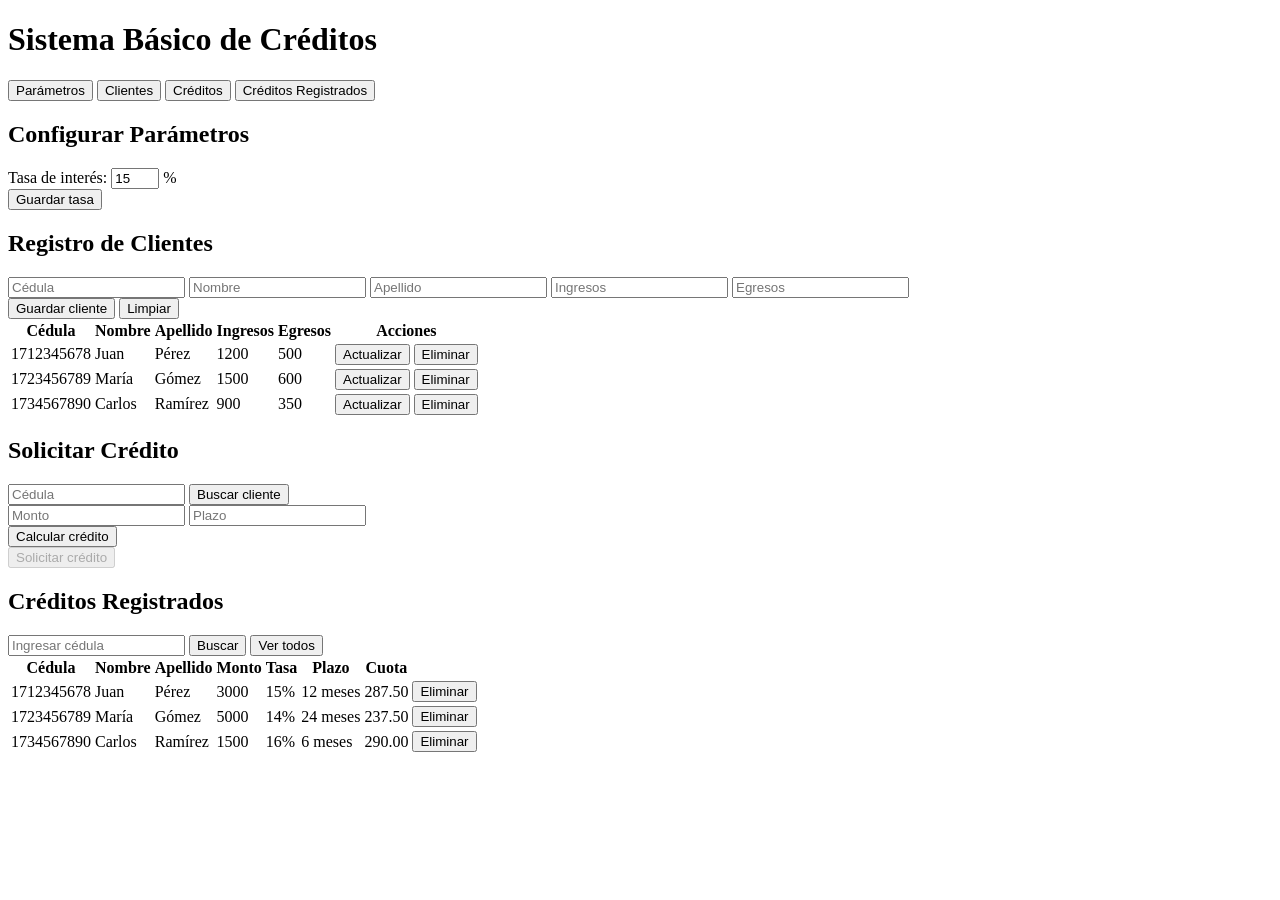
==== index.html @ 365aad0f "parte 1 parte2 parte3" ====
<!DOCTYPE html>
<html lang="es">
<head>
  <meta charset="UTF-8">
  <title>Sistema de Créditos</title>
</head>
<body>
 
<header>
  <h1>Sistema Básico de Créditos</h1>
   <link rel="stylesheet" href="simulador_completo.css">
</header>
 
<nav>
  <button onclick="mostrarSeccion(`parametros`);">Parámetros</button>
  <button onclick="mostrarSeccion(`clientes`);">Clientes</button>
  <button onclick="mostrarSeccion(`credito`)">Créditos</button>
  <button onclick="mostrarSeccion(`listaCreditos`)">Créditos Registrados</button>
</nav>
<section id="parametros">
  <h2>Configurar Parámetros</h2>
 
  <label>Tasa de interés:</label>
  <input type="number" id="tasaInteres" min="10" max="20" value="15">
  <span>%</span>
 
  <br>
  <button onclick="guardarTasa();">Guardar tasa</button>
 
  <p id="mensajeTasa"></p>
</section>
 
<section id="clientes">
  <h2>Registro de Clientes</h2>
 
  <input type="text" id="cedula" placeholder="Cédula">
  <input type="text" id="nombre" placeholder="Nombre">
  <input type="text" id="apellido" placeholder="Apellido">
  <input type="number" id="ingresos" placeholder="Ingresos">
  <input type="number" id="egresos" placeholder="Egresos">
 
  <br>
 
  <button  onclick="guardarCliente();">Guardar cliente</button>
  <button onclick="limpiar();">Limpiar</button>
 
  <table>
    <thead>
      <tr>
        <th>Cédula</th>
        <th>Nombre</th>
        <th>Apellido</th>
        <th>Ingresos</th>
        <th>Egresos</th>
        <th>Acciones</th>
      </tr>
    </thead>
    <tbody id="tablaClientes">
       <tr>
          <td>1712345678</td>
          <td>Juan</td>
          <td>Pérez</td>
          <td>1200</td>
          <td>500</td>
          <td>
            <button onclick="pintarClientes();">Actualizar</button>
            <button>Eliminar</button>
          </td>
        </tr>
        <tr>
          <td>1723456789</td>
          <td>María</td>
          <td>Gómez</td>
          <td>1500</td>
          <td>600</td>
          <td>
            <button>Actualizar</button>
            <button>Eliminar</button>
          </td>
        </tr>
        <tr>
          <td>1734567890</td>
          <td>Carlos</td>
          <td>Ramírez</td>
          <td>900</td>
          <td>350</td>
          <td>
            <button>Actualizar</button>
            <button>Eliminar</button>
          </td>
        </tr>
    </tbody>
  </table>
</section>
 
<section id="credito">
  <h2>Solicitar Crédito</h2>
 
  <input type="text" id="buscarCedulaCredito" placeholder="Cédula">
  <button onclick="buscarClienteCredito()">Buscar cliente</button>
 
  <div id="datosClienteCredito" class="card"></div>
 
  <input type="number" id="montoCredito" placeholder="Monto">
  <input type="number" id="plazoCredito" placeholder="Plazo">
 
  <br>
 
  <button onclick="simularCredito()">Calcular crédito</button>
 
  <div id="resultadoCredito"></div>
 
  <button id="btnSolicitarCredito" onclick="solicitarCredito()" disabled>
    Solicitar crédito
  </button>
</section>
 
<section id="listaCreditos">
  <h2>Créditos Registrados</h2>
 
  <input type="text" id="buscarCedulaListado" placeholder="Ingresar cédula">
  <button onclick="buscarCreditosCliente()">Buscar</button>
  <button onclick="pintarCreditos(creditos)">Ver todos</button>
 
  <table>
    <thead>
      <tr>
        <th>Cédula</th>
        <th>Nombre</th>
        <th>Apellido</th>
        <th>Monto</th>
        <th>Tasa</th>
        <th>Plazo</th>
        <th>Cuota</th>
      </tr>
    </thead>
    <tbody id="tablaCreditos">
       <tr>
          <td>1712345678</td>
          <td>Juan</td>
          <td>Pérez</td>
          <td>3000</td>
          <td>15%</td>
          <td>12 meses</td>
          <td>287.50</td>
          <td><button>Eliminar</button></td>
        </tr>
        <tr>
          <td>1723456789</td>
          <td>María</td>
          <td>Gómez</td>
          <td>5000</td>
          <td>14%</td>
          <td>24 meses</td>
          <td>237.50</td>
          <td><button>Eliminar</button></td>
        </tr>
        <tr>
          <td>1734567890</td>
          <td>Carlos</td>
          <td>Ramírez</td>
          <td>1500</td>
          <td>16%</td>
          <td>6 meses</td>
          <td>290.00</td>
          <td><button>Eliminar</button></td>
        </tr>
    </tbody>
  </table>
</section>
 
<script src="simulador_completo.js"></script>
<script src="utilitarios.js"></script>
</body>
 
 
 
<script src="simulador_completo.js"></script>
<script src="utilitarios.js"></script>
</body>
</html>
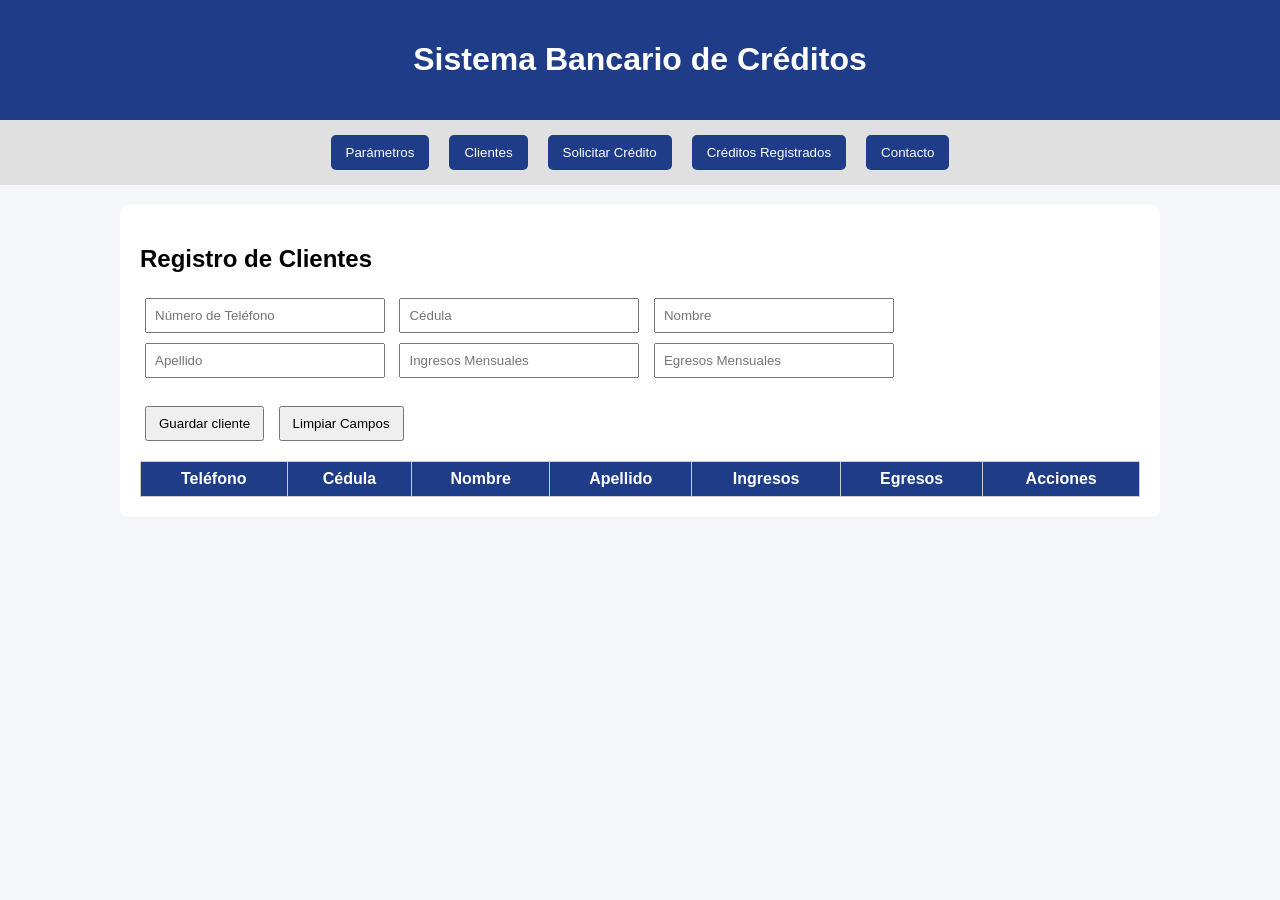
==== commit 78bf1662: "exam objectives" ====
--- a/index.html
+++ b/index.html
@@ -2,51 +2,55 @@
 <html lang="es">
 <head>
   <meta charset="UTF-8">
+  <meta name="viewport" content="width=device-width, initial-scale=1.0">
   <title>Sistema de Créditos</title>
+  <link rel="stylesheet" href="simulador_completo.css">
 </head>
 <body>
  
 <header>
-  <h1>Sistema Básico de Créditos</h1>
-   <link rel="stylesheet" href="simulador_completo.css">
+  <h1>Sistema Bancario de Créditos</h1>
 </header>
  
 <nav>
-  <button onclick="mostrarSeccion(`parametros`);">Parámetros</button>
-  <button onclick="mostrarSeccion(`clientes`);">Clientes</button>
-  <button onclick="mostrarSeccion(`credito`)">Créditos</button>
-  <button onclick="mostrarSeccion(`listaCreditos`)">Créditos Registrados</button>
+  <button onclick="mostrarSeccion('parametros');">Parámetros</button>
+  <button onclick="mostrarSeccion('clientes');">Clientes</button>
+  <button onclick="mostrarSeccion('credito');">Solicitar Crédito</button>
+  <button onclick="mostrarSeccion('listaCreditos');">Créditos Registrados</button>
+  <button onclick="mostrarSeccion('contacto');">Contacto</button>
 </nav>
+
 <section id="parametros">
   <h2>Configurar Parámetros</h2>
- 
-  <label>Tasa de interés:</label>
+  <label>Tasa de interés anual:</label>
   <input type="number" id="tasaInteres" min="10" max="20" value="15">
   <span>%</span>
- 
-  <br>
-  <button onclick="guardarTasa();">Guardar tasa</button>
- 
+  <br><br>
+  
+  <label>Monto Máximo Permitido ($):</label>
+  <input type="number" id="montoMaximoParametros" min="1" value="50000">
+  <br><br>
+  
+  <button onclick="guardarParametros();">Guardar parámetros</button>
   <p id="mensajeTasa"></p>
 </section>
  
-<section id="clientes">
+<section id="clientes" class="activa">
   <h2>Registro de Clientes</h2>
- 
+  <input type="text" id="numero" placeholder="Número de Teléfono">
   <input type="text" id="cedula" placeholder="Cédula">
   <input type="text" id="nombre" placeholder="Nombre">
   <input type="text" id="apellido" placeholder="Apellido">
-  <input type="number" id="ingresos" placeholder="Ingresos">
-  <input type="number" id="egresos" placeholder="Egresos">
- 
-  <br>
- 
-  <button  onclick="guardarCliente();">Guardar cliente</button>
-  <button onclick="limpiar();">Limpiar</button>
+  <input type="number" id="ingresos" placeholder="Ingresos Mensuales">
+  <input type="number" id="egresos" placeholder="Egresos Mensuales">
+  <br><br>
+  <button onclick="guardarCliente();">Guardar cliente</button>
+  <button onclick="limpiar();">Limpiar Campos</button>
  
   <table>
     <thead>
       <tr>
+        <th>Teléfono</th>
         <th>Cédula</th>
         <th>Nombre</th>
         <th>Apellido</th>
@@ -56,126 +60,72 @@
       </tr>
     </thead>
     <tbody id="tablaClientes">
-       <tr>
-          <td>1712345678</td>
-          <td>Juan</td>
-          <td>Pérez</td>
-          <td>1200</td>
-          <td>500</td>
-          <td>
-            <button onclick="pintarClientes();">Actualizar</button>
-            <button>Eliminar</button>
-          </td>
-        </tr>
-        <tr>
-          <td>1723456789</td>
-          <td>María</td>
-          <td>Gómez</td>
-          <td>1500</td>
-          <td>600</td>
-          <td>
-            <button>Actualizar</button>
-            <button>Eliminar</button>
-          </td>
-        </tr>
-        <tr>
-          <td>1734567890</td>
-          <td>Carlos</td>
-          <td>Ramírez</td>
-          <td>900</td>
-          <td>350</td>
-          <td>
-            <button>Actualizar</button>
-            <button>Eliminar</button>
-          </td>
-        </tr>
     </tbody>
   </table>
 </section>
  
 <section id="credito">
   <h2>Solicitar Crédito</h2>
- 
-  <input type="text" id="buscarCedulaCredito" placeholder="Cédula">
+  <label>Buscar Cliente:</label>
+  <input type="text" id="buscarCedulaCredito" placeholder="Cédula del cliente">
   <button onclick="buscarClienteCredito()">Buscar cliente</button>
  
-  <div id="datosClienteCredito" class="card"></div>
+  <div id="datosClienteCredito" class="card">
+    <p style="color: #777;">Ningún cliente seleccionado.</p>
+  </div>
  
-  <input type="number" id="montoCredito" placeholder="Monto">
-  <input type="number" id="plazoCredito" placeholder="Plazo">
- 
-  <br>
- 
+  <h3>Simulador de Cuotas</h3>
+  <input type="number" id="montoCredito" placeholder="Monto solicitado ($)">
+  <input type="number" id="plazoCredito" placeholder="Plazo (en años)">
+  <br><br>
   <button onclick="simularCredito()">Calcular crédito</button>
  
   <div id="resultadoCredito"></div>
- 
+  <br>
   <button id="btnSolicitarCredito" onclick="solicitarCredito()" disabled>
-    Solicitar crédito
+    Solicitar crédito aprobado
   </button>
 </section>
  
 <section id="listaCreditos">
   <h2>Créditos Registrados</h2>
- 
   <input type="text" id="buscarCedulaListado" placeholder="Ingresar cédula">
   <button onclick="buscarCreditosCliente()">Buscar</button>
   <button onclick="pintarCreditos(creditos)">Ver todos</button>
+  
+  <button onclick="mostrarCreditosVip()">Créditos VIP</button>
  
   <table>
     <thead>
       <tr>
         <th>Cédula</th>
-        <th>Nombre</th>
-        <th>Apellido</th>
+        <th>Cliente</th>
         <th>Monto</th>
         <th>Tasa</th>
         <th>Plazo</th>
-        <th>Cuota</th>
+        <th>Cuota Mensual</th>
+        <th>Acciones</th>
       </tr>
     </thead>
     <tbody id="tablaCreditos">
-       <tr>
-          <td>1712345678</td>
-          <td>Juan</td>
-          <td>Pérez</td>
-          <td>3000</td>
-          <td>15%</td>
-          <td>12 meses</td>
-          <td>287.50</td>
-          <td><button>Eliminar</button></td>
-        </tr>
-        <tr>
-          <td>1723456789</td>
-          <td>María</td>
-          <td>Gómez</td>
-          <td>5000</td>
-          <td>14%</td>
-          <td>24 meses</td>
-          <td>237.50</td>
-          <td><button>Eliminar</button></td>
-        </tr>
-        <tr>
-          <td>1734567890</td>
-          <td>Carlos</td>
-          <td>Ramírez</td>
-          <td>1500</td>
-          <td>16%</td>
-          <td>6 meses</td>
-          <td>290.00</td>
-          <td><button>Eliminar</button></td>
-        </tr>
     </tbody>
   </table>
+
+
+  
+</section>
+
+<section id="contacto">
+  <h2>Contacto</h2>
+  <div class="card">
+    <p><strong>Desarrollado por:</strong> Jefferson Quispe</p>
+    <p>Carrera: desarrollador de programas</p>
+    <p>Redes sociales: jeffersonquispecando@gmail.com</p>
+    <p>SI PUEDES IMAGINARLO PUEDES CREARLO </p>
+  </div>
 </section>
  
+<script src="utilitarios.js"></script>
 <script src="simulador_completo.js"></script>
-<script src="utilitarios.js"></script>
-</body>
- 
- 
- 
-<script src="simulador_completo.js"></script>
-<script src="utilitarios.js"></script>
 </body>
 </html>
--- a/simulador_completo.css
+++ b/simulador_completo.css
@@ -0,0 +1,111 @@
+body {
+  font-family: Arial, sans-serif;
+  background: #f4f6f9;
+  margin: 0;
+  padding: 0;
+}
+
+
+header {
+  background: #1f3c88;
+  color: white;
+  padding: 20px;
+  text-align: center;
+}
+
+nav {
+  display: flex;
+  justify-content: center;
+  background: #e0e0e0;
+  padding: 10px;
+  gap: 10px;
+  flex-wrap: wrap;
+}
+
+nav button {
+  padding: 10px 15px;
+  border: none;
+  background: #1f3c88;
+  color: white;
+  cursor: pointer;
+  border-radius: 5px;
+}
+
+nav button:hover {
+  background: #14275c;
+}
+
+section {
+  display: none;
+  padding: 20px;
+  max-width: 1000px;
+  margin: auto;
+  background: white;
+  margin-top: 20px;
+  border-radius: 8px;
+}
+
+section.activa {
+  display: block;
+}
+
+input, select {
+  padding: 8px;
+  margin: 5px;
+  width: 220px;
+}
+
+button {
+  padding: 8px 12px;
+  margin: 5px;
+  cursor: pointer;
+}
+
+table {
+  width: 100%;
+  border-collapse: collapse;
+  margin-top: 15px;
+}
+
+th, td {
+  border: 1px solid #ccc;
+  padding: 8px;
+  text-align: center;
+}
+
+th {
+  background: #1f3c88;
+  color: white;
+}
+
+.aprobado {
+  background: #d4edda;
+  color: #155724;
+  padding: 15px;
+  border-radius: 5px;
+  font-weight: bold;
+  margin-top: 15px;
+}
+
+.rechazado {
+  background: #f8d7da;
+  color: #721c24;
+  padding: 15px;
+  border-radius: 5px;
+  font-weight: bold;
+  margin-top: 15px;
+}
+
+.card {
+  background: #f1f1f1;
+  padding: 15px;
+  border-radius: 5px;
+  margin-top: 10px;
+}
+
+/* NUEVO: Permite alinear simétricamente los textos explicativos en Parámetros */
+#parametros label {
+  display: inline-block;
+  width: 210px;
+  font-weight: bold;
+}
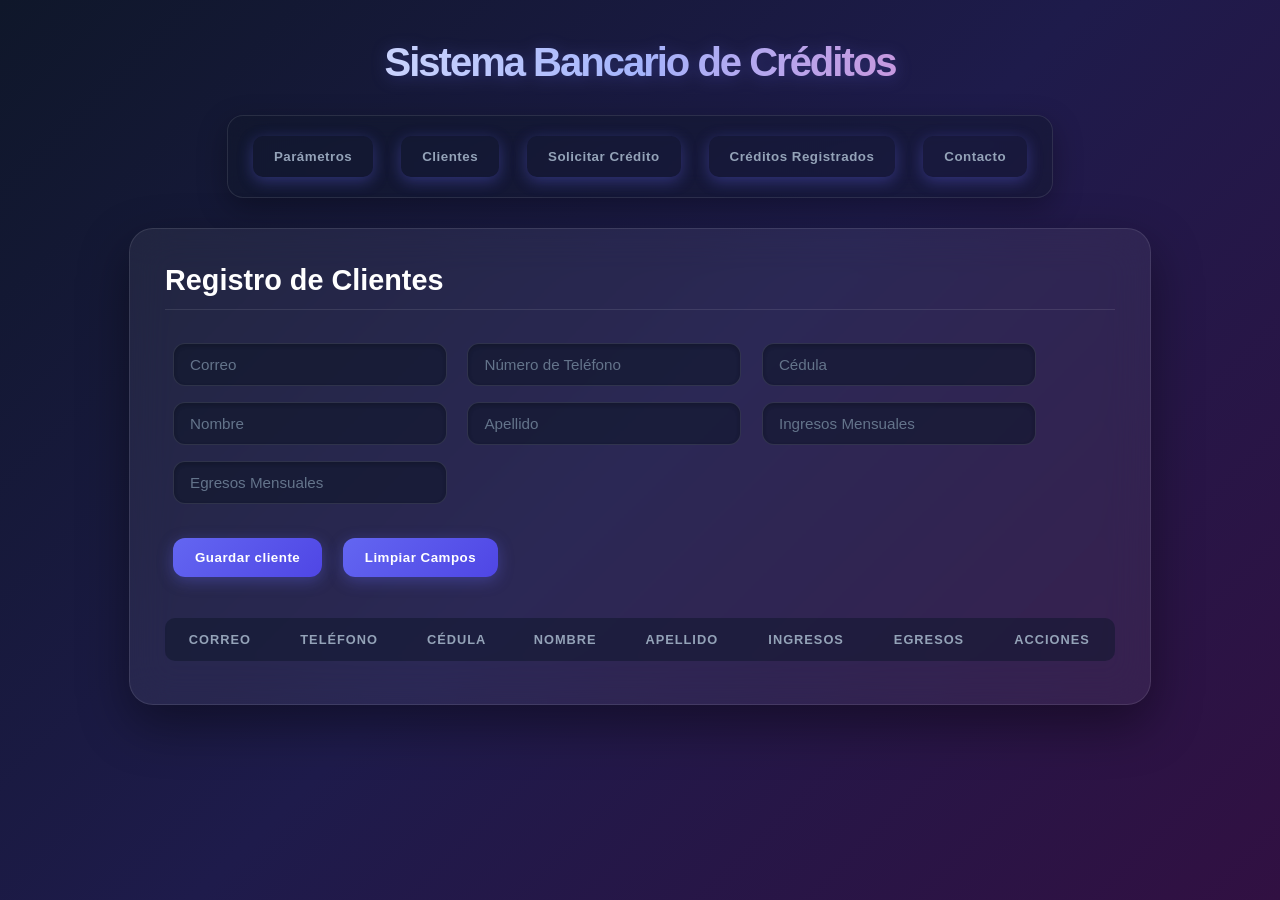
==== commit 80ac208f: "Diseño mas moderno" ====
--- a/index.html
+++ b/index.html
@@ -37,6 +37,7 @@
  
 <section id="clientes" class="activa">
   <h2>Registro de Clientes</h2>
+  <input type="text" id="correo" placeholder="Correo">
   <input type="text" id="numero" placeholder="Número de Teléfono">
   <input type="text" id="cedula" placeholder="Cédula">
   <input type="text" id="nombre" placeholder="Nombre">
@@ -50,6 +51,7 @@
   <table>
     <thead>
       <tr>
+        <th>Correo</th>
         <th>Teléfono</th>
         <th>Cédula</th>
         <th>Nombre</th>
--- a/simulador_completo.css
+++ b/simulador_completo.css
@@ -1,111 +1,284 @@
+/* ==========================================================================
+   ESTILO MODERNO 2025/2026 - GLASSMORPHISM & EFECTOS 3D
+   ========================================================================== */
+
+:root {
+  --bg-gradient: linear-gradient(135deg, #0f172a 0%, #1e1b4b 50%, #311042 100%);
+  --glass-bg: rgba(255, 255, 255, 0.06);
+  --glass-border: rgba(255, 255, 255, 0.1);
+  --text-main: #f8fafc;
+  --text-muted: #94a3b8;
+  --accent-primary: #6366f1;
+  --accent-hover: #4f46e5;
+  --accent-success: #10b981;
+  --accent-error: #ef4444;
+  --perspective: 1000px;
+}
+
 body {
-  font-family: Arial, sans-serif;
-  background: #f4f6f9;
+  font-family: 'Segoe UI', Roboto, Helvetica, Arial, sans-serif;
+  background: var(--bg-gradient);
+  background-attachment: fixed;
+  color: var(--text-main);
   margin: 0;
   padding: 0;
-}
-
-
+  min-height: 100vh;
+  overflow-x: hidden;
+}
+
+/* Encabezado */
 header {
-  background: #1f3c88;
-  color: white;
-  padding: 20px;
+  padding: 40px 20px 20px 20px;
   text-align: center;
 }
 
+header h1 {
+  font-size: 2.5rem;
+  font-weight: 800;
+  letter-spacing: -0.05em;
+  background: linear-gradient(to right, #fff, #a5b4fc, #f472b6);
+  -webkit-background-clip: text;
+  -webkit-text-fill-color: transparent;
+  margin: 0;
+  filter: drop-shadow(0 2px 8px rgba(99, 102, 241, 0.3));
+}
+
+/* Navegación Futurista */
 nav {
   display: flex;
   justify-content: center;
-  background: #e0e0e0;
-  padding: 10px;
-  gap: 10px;
-  flex-wrap: wrap;
+  background: rgba(15, 23, 42, 0.4);
+  backdrop-filter: blur(12px);
+  -webkit-backdrop-filter: blur(12px);
+  padding: 12px;
+  gap: 12px;
+  max-width: 800px;
+  margin: 10px auto 30px auto;
+  border-radius: 16px;
+  border: 1px solid var(--glass-border);
+  box-shadow: 0 10px 30px rgba(0, 0, 0, 0.3);
 }
 
 nav button {
-  padding: 10px 15px;
-  border: none;
-  background: #1f3c88;
-  color: white;
+  padding: 12px 20px;
+  border: 1px solid transparent;
+  background: transparent;
+  color: var(--text-muted);
   cursor: pointer;
-  border-radius: 5px;
+  border-radius: 10px;
+  font-weight: 600;
+  transition: all 0.3s cubic-bezier(0.25, 0.8, 0.25, 1);
 }
 
 nav button:hover {
-  background: #14275c;
-}
-
+  color: var(--text-main);
+  background: var(--glass-bg);
+  border-color: var(--glass-border);
+  transform: translateY(-2px);
+}
+
+/* Secciones Interactivas con efecto 3D */
 section {
   display: none;
-  padding: 20px;
-  max-width: 1000px;
-  margin: auto;
-  background: white;
-  margin-top: 20px;
-  border-radius: 8px;
+  padding: 35px;
+  max-width: 950px;
+  margin: 0 auto 40px auto;
+  background: var(--glass-bg);
+  backdrop-filter: blur(20px);
+  -webkit-backdrop-filter: blur(20px);
+  border-radius: 24px;
+  border: 1px solid var(--glass-border);
+  box-shadow: 0 20px 50px rgba(0, 0, 0, 0.4);
+  
+  /* Configuración de animación de entrada */
+  opacity: 0;
+  transform: perspective(var(--perspective)) rotateX(4deg) translateY(20px);
+  transition: transform 0.6s cubic-bezier(0.34, 1.56, 0.64, 1), opacity 0.6s ease;
 }
 
 section.activa {
   display: block;
-}
-
+  opacity: 1;
+  transform: perspective(var(--perspective)) rotateX(0deg) translateY(0);
+}
+
+section h2 {
+  font-size: 1.8rem;
+  margin-top: 0;
+  margin-bottom: 25px;
+  border-bottom: 1px solid var(--glass-border);
+  padding-bottom: 12px;
+  color: #fff;
+}
+
+/* Controles de Formulario Modernos */
 input, select {
-  padding: 8px;
-  margin: 5px;
-  width: 220px;
-}
-
+  background: rgba(15, 23, 42, 0.6);
+  border: 1px solid var(--glass-border);
+  padding: 12px 16px;
+  margin: 8px;
+  width: 240px;
+  color: #fff;
+  border-radius: 12px;
+  font-size: 0.95rem;
+  transition: all 0.3s ease;
+  box-shadow: inset 0 2px 4px rgba(0,0,0,0.2);
+}
+
+input:focus, select:focus {
+  outline: none;
+  border-color: var(--accent-primary);
+  box-shadow: 0 0 0 3px rgba(99, 102, 241, 0.3), inset 0 2px 4px rgba(0,0,0,0.1);
+  background: rgba(15, 23, 42, 0.8);
+}
+
+input::placeholder {
+  color: #64748b;
+}
+
+/* Botones con profundidad y microinteracciones */
 button {
-  padding: 8px 12px;
-  margin: 5px;
+  background: linear-gradient(135deg, var(--accent-primary) 0%, #4f46e5 100%);
+  color: white;
+  border: none;
+  padding: 12px 22px;
+  margin: 8px;
   cursor: pointer;
-}
-
+  border-radius: 12px;
+  font-weight: 600;
+  letter-spacing: 0.5px;
+  box-shadow: 0 4px 15px rgba(99, 102, 241, 0.35);
+  transition: all 0.25s cubic-bezier(0.4, 0, 0.2, 1);
+  position: relative;
+  overflow: hidden;
+}
+
+button:hover {
+  transform: translateY(-3px) scale(1.02);
+  box-shadow: 0 8px 25px rgba(99, 102, 241, 0.5);
+  background: linear-gradient(135deg, #4f46e5 0%, #4338ca 100%);
+}
+
+button:active {
+  transform: translateY(-1px) scale(0.99);
+}
+
+button:disabled {
+  background: #334155;
+  color: #64748b;
+  cursor: not-allowed;
+  box-shadow: none;
+  transform: none;
+}
+
+/* Tablas Estilo Dashboard */
 table {
   width: 100%;
-  border-collapse: collapse;
-  margin-top: 15px;
+  border-collapse: separate;
+  border-spacing: 0 8px;
+  margin-top: 25px;
 }
 
 th, td {
-  border: 1px solid #ccc;
-  padding: 8px;
+  padding: 14px;
   text-align: center;
 }
 
 th {
-  background: #1f3c88;
-  color: white;
-}
-
+  background: rgba(15, 23, 42, 0.5);
+  color: var(--text-muted);
+  font-weight: 600;
+  text-transform: uppercase;
+  font-size: 0.8rem;
+  letter-spacing: 1px;
+  border: none;
+}
+
+th:first-child { border-radius: 10px 0 0 10px; }
+th:last-child { border-radius: 0 10px 10px 0; }
+
+td {
+  background: rgba(255, 255, 255, 0.03);
+  border-top: 1px solid var(--glass-border);
+  border-bottom: 1px solid var(--glass-border);
+  color: var(--text-main);
+  transition: transform 0.2s ease, background-color 0.2s ease;
+}
+
+td:first-child {
+  border-left: 1px solid var(--glass-border);
+  border-radius: 12px 0 0 12px;
+}
+
+td:last-child {
+  border-right: 1px solid var(--glass-border);
+  border-radius: 0 12px 12px 0;
+}
+
+tr:hover td {
+  background: rgba(255, 255, 255, 0.08);
+  transform: scale(1.005);
+}
+
+/* Tarjetas de Información Dinámicas (Efecto Hover 3D) */
+.card {
+  background: rgba(15, 23, 42, 0.4);
+  border: 1px solid var(--glass-border);
+  padding: 24px;
+  border-radius: 16px;
+  margin-top: 20px;
+  transition: transform 0.4s cubic-bezier(0.25, 1, 0.5, 1), box-shadow 0.4s ease;
+}
+
+.card:hover {
+  transform: translateY(-5px) rotateY(2deg);
+  box-shadow: -10px 15px 30px rgba(0, 0, 0, 0.5);
+  border-color: rgba(99, 102, 241, 0.4);
+}
+
+/* Veredictos de Aprobación / Rechazo Modernos */
 .aprobado {
-  background: #d4edda;
-  color: #155724;
-  padding: 15px;
-  border-radius: 5px;
-  font-weight: bold;
-  margin-top: 15px;
+  background: rgba(16, 185, 129, 0.15);
+  color: #34d399;
+  border: 1px solid rgba(16, 185, 129, 0.3);
+  padding: 18px;
+  border-radius: 14px;
+  font-weight: 600;
+  margin-top: 20px;
+  animation: pulseSuccess 2s infinite alternate;
 }
 
 .rechazado {
-  background: #f8d7da;
-  color: #721c24;
-  padding: 15px;
-  border-radius: 5px;
-  font-weight: bold;
-  margin-top: 15px;
-}
-
-.card {
-  background: #f1f1f1;
-  padding: 15px;
-  border-radius: 5px;
-  margin-top: 10px;
-}
-
-/* NUEVO: Permite alinear simétricamente los textos explicativos en Parámetros */
+  background: rgba(239, 68, 68, 0.15);
+  color: #f87171;
+  border: 1px solid rgba(239, 68, 68, 0.3);
+  padding: 18px;
+  border-radius: 14px;
+  font-weight: 600;
+  margin-top: 20px;
+}
+
+/* Alineaciones Específicas */
 #parametros label {
   display: inline-block;
-  width: 210px;
-  font-weight: bold;
+  width: 230px;
+  font-weight: 600;
+  color: var(--text-muted);
+}
+
+#mensajeTasa {
+  margin-top: 15px;
+  font-weight: 600;
+  color: #a5b4fc;
+}
+
+/* Animaciones de Soporte */
+@keyframes pulseSuccess {
+  0% { box-shadow: 0 0 0 0 rgba(16, 185, 129, 0.2); }
+  100% { box-shadow: 0 0 15px 4px rgba(16, 185, 129, 0.4); }
+}
+
+/* Corrección menor para botones específicos */
+#listaCreditos button {
+  margin-right: 5px;
 }
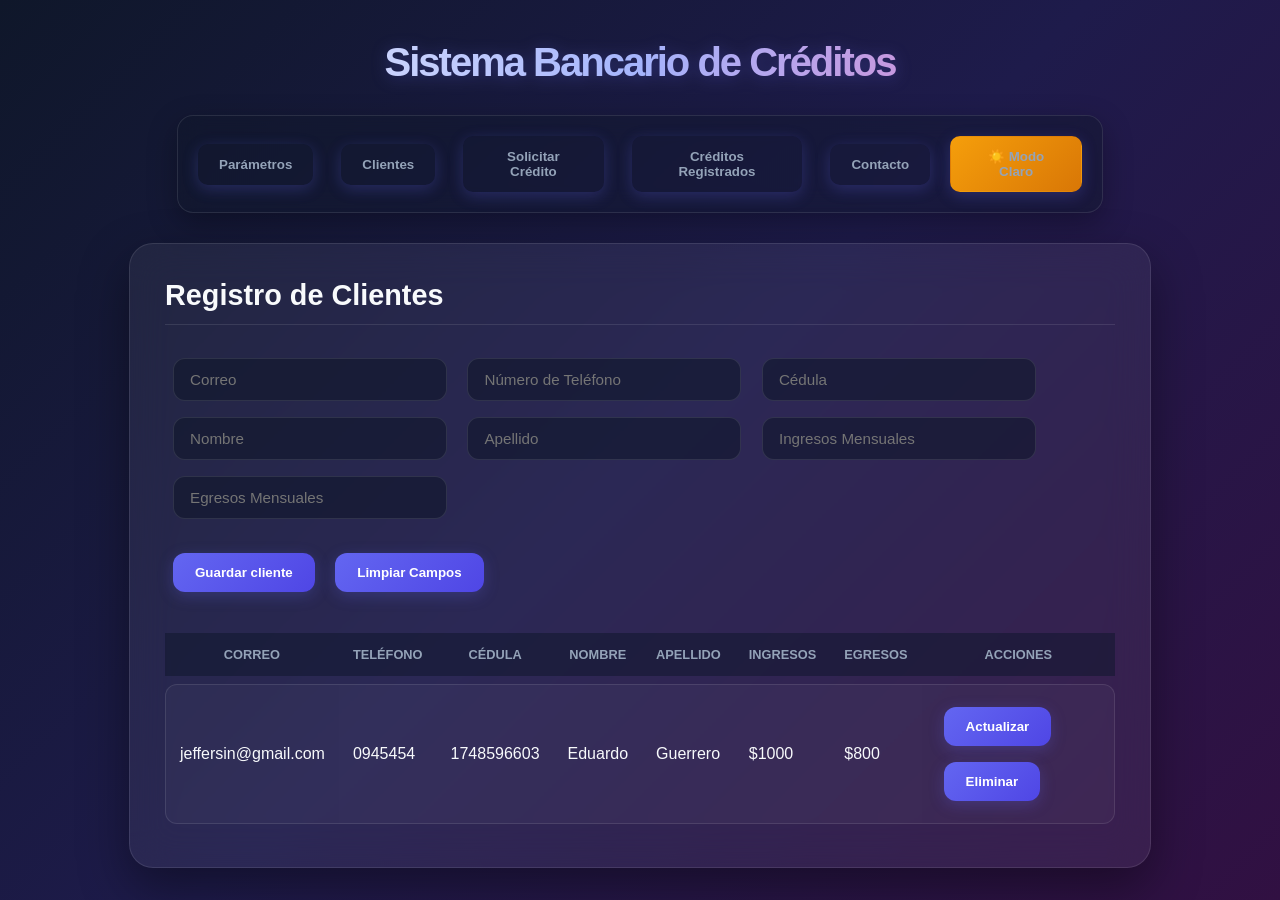
==== commit 8690175b: "que los datos se guarden y tema claro" ====
--- a/index.html
+++ b/index.html
@@ -18,6 +18,7 @@
   <button onclick="mostrarSeccion('credito');">Solicitar Crédito</button>
   <button onclick="mostrarSeccion('listaCreditos');">Créditos Registrados</button>
   <button onclick="mostrarSeccion('contacto');">Contacto</button>
+  <button id="btnTema" onclick="alternarTema();" style="background: linear-gradient(135deg, #f59e0b 0%, #d97706 100%); margin-left: auto;">☀️ Modo Claro</button>
 </nav>
 
 <section id="parametros">
@@ -94,7 +95,6 @@
   <input type="text" id="buscarCedulaListado" placeholder="Ingresar cédula">
   <button onclick="buscarCreditosCliente()">Buscar</button>
   <button onclick="pintarCreditos(creditos)">Ver todos</button>
-  
   <button onclick="mostrarCreditosVip()">Créditos VIP</button>
  
   <table>
@@ -112,9 +112,6 @@
     <tbody id="tablaCreditos">
     </tbody>
   </table>
-
-
-  
 </section>
 
 <section id="contacto">
--- a/simulador_completo.css
+++ b/simulador_completo.css
@@ -1,7 +1,6 @@
 /* ==========================================================================
-   ESTILO MODERNO 2025/2026 - GLASSMORPHISM & EFECTOS 3D
+   ESTILO MODERNO - VARIABLES DE TEMA (POR DEFECTO OSCURO)
    ========================================================================== */
-
 :root {
   --bg-gradient: linear-gradient(135deg, #0f172a 0%, #1e1b4b 50%, #311042 100%);
   --glass-bg: rgba(255, 255, 255, 0.06);
@@ -10,9 +9,26 @@
   --text-muted: #94a3b8;
   --accent-primary: #6366f1;
   --accent-hover: #4f46e5;
-  --accent-success: #10b981;
-  --accent-error: #ef4444;
+  --input-bg: rgba(15, 23, 42, 0.6);
+  --table-th-bg: rgba(15, 23, 42, 0.5);
+  --table-td-bg: rgba(255, 255, 255, 0.03);
+  --card-bg: rgba(15, 23, 42, 0.4);
   --perspective: 1000px;
+}
+
+/* VARIABLES CUANDO EL MODO CLARO ESTÁ ACTIVO */
+body.claro {
+  --bg-gradient: linear-gradient(135deg, #f8fafc 0%, #e2e8f0 50%, #cbd5e1 100%);
+  --glass-bg: rgba(255, 255, 255, 0.7);
+  --glass-border: rgba(15, 23, 42, 0.12);
+  --text-main: #0f172a;
+  --text-muted: #475569;
+  --accent-primary: #4f46e5;
+  --accent-hover: #3730a3;
+  --input-bg: rgba(255, 255, 255, 0.9);
+  --table-th-bg: rgba(226, 232, 240, 0.85);
+  --table-td-bg: rgba(255, 255, 255, 0.45);
+  --card-bg: rgba(248, 250, 252, 0.8);
 }
 
 body {
@@ -24,9 +40,9 @@
   padding: 0;
   min-height: 100vh;
   overflow-x: hidden;
-}
-
-/* Encabezado */
+  transition: background 0.4s ease, color 0.4s ease;
+}
+
 header {
   padding: 40px 20px 20px 20px;
   text-align: center;
@@ -43,16 +59,21 @@
   filter: drop-shadow(0 2px 8px rgba(99, 102, 241, 0.3));
 }
 
-/* Navegación Futurista */
+body.claro header h1 {
+  background: linear-gradient(to right, #0f172a, #312e81, #4f46e5);
+  -webkit-background-clip: text;
+  -webkit-text-fill-color: transparent;
+}
+
 nav {
   display: flex;
-  justify-content: center;
+  align-items: center;
   background: rgba(15, 23, 42, 0.4);
   backdrop-filter: blur(12px);
   -webkit-backdrop-filter: blur(12px);
   padding: 12px;
   gap: 12px;
-  max-width: 800px;
+  max-width: 900px;
   margin: 10px auto 30px auto;
   border-radius: 16px;
   border: 1px solid var(--glass-border);
@@ -67,7 +88,7 @@
   cursor: pointer;
   border-radius: 10px;
   font-weight: 600;
-  transition: all 0.3s cubic-bezier(0.25, 0.8, 0.25, 1);
+  transition: all 0.3s ease;
 }
 
 nav button:hover {
@@ -77,7 +98,6 @@
   transform: translateY(-2px);
 }
 
-/* Secciones Interactivas con efecto 3D */
 section {
   display: none;
   padding: 35px;
@@ -89,11 +109,9 @@
   border-radius: 24px;
   border: 1px solid var(--glass-border);
   box-shadow: 0 20px 50px rgba(0, 0, 0, 0.4);
-  
-  /* Configuración de animación de entrada */
   opacity: 0;
   transform: perspective(var(--perspective)) rotateX(4deg) translateY(20px);
-  transition: transform 0.6s cubic-bezier(0.34, 1.56, 0.64, 1), opacity 0.6s ease;
+  transition: transform 0.5s cubic-bezier(0.34, 1.56, 0.64, 1), opacity 0.5s ease;
 }
 
 section.activa {
@@ -108,37 +126,28 @@
   margin-bottom: 25px;
   border-bottom: 1px solid var(--glass-border);
   padding-bottom: 12px;
-  color: #fff;
-}
-
-/* Controles de Formulario Modernos */
+}
+
 input, select {
-  background: rgba(15, 23, 42, 0.6);
+  background: var(--input-bg);
   border: 1px solid var(--glass-border);
   padding: 12px 16px;
   margin: 8px;
   width: 240px;
-  color: #fff;
+  color: var(--text-main);
   border-radius: 12px;
   font-size: 0.95rem;
   transition: all 0.3s ease;
-  box-shadow: inset 0 2px 4px rgba(0,0,0,0.2);
 }
 
 input:focus, select:focus {
   outline: none;
   border-color: var(--accent-primary);
-  box-shadow: 0 0 0 3px rgba(99, 102, 241, 0.3), inset 0 2px 4px rgba(0,0,0,0.1);
-  background: rgba(15, 23, 42, 0.8);
-}
-
-input::placeholder {
-  color: #64748b;
-}
-
-/* Botones con profundidad y microinteracciones */
+  box-shadow: 0 0 0 3px rgba(99, 102, 241, 0.3);
+}
+
 button {
-  background: linear-gradient(135deg, var(--accent-primary) 0%, #4f46e5 100%);
+  background: linear-gradient(135deg, var(--accent-primary) 0%, var(--accent-hover) 100%);
   color: white;
   border: none;
   padding: 12px 22px;
@@ -146,32 +155,15 @@
   cursor: pointer;
   border-radius: 12px;
   font-weight: 600;
-  letter-spacing: 0.5px;
-  box-shadow: 0 4px 15px rgba(99, 102, 241, 0.35);
-  transition: all 0.25s cubic-bezier(0.4, 0, 0.2, 1);
-  position: relative;
-  overflow: hidden;
+  box-shadow: 0 4px 15px rgba(99, 102, 241, 0.25);
+  transition: all 0.25s ease;
 }
 
 button:hover {
-  transform: translateY(-3px) scale(1.02);
-  box-shadow: 0 8px 25px rgba(99, 102, 241, 0.5);
-  background: linear-gradient(135deg, #4f46e5 0%, #4338ca 100%);
-}
-
-button:active {
-  transform: translateY(-1px) scale(0.99);
-}
-
-button:disabled {
-  background: #334155;
-  color: #64748b;
-  cursor: not-allowed;
-  box-shadow: none;
-  transform: none;
-}
-
-/* Tablas Estilo Dashboard */
+  transform: translateY(-2px);
+  box-shadow: 0 6px 20px rgba(99, 102, 241, 0.4);
+}
+
 table {
   width: 100%;
   border-collapse: separate;
@@ -179,106 +171,49 @@
   margin-top: 25px;
 }
 
-th, td {
-  padding: 14px;
-  text-align: center;
-}
-
 th {
-  background: rgba(15, 23, 42, 0.5);
+  background: var(--table-th-bg);
   color: var(--text-muted);
   font-weight: 600;
   text-transform: uppercase;
   font-size: 0.8rem;
-  letter-spacing: 1px;
-  border: none;
-}
-
-th:first-child { border-radius: 10px 0 0 10px; }
-th:last-child { border-radius: 0 10px 10px 0; }
+  padding: 14px;
+}
 
 td {
-  background: rgba(255, 255, 255, 0.03);
+  background: var(--table-td-bg);
+  color: var(--text-main);
   border-top: 1px solid var(--glass-border);
   border-bottom: 1px solid var(--glass-border);
-  color: var(--text-main);
-  transition: transform 0.2s ease, background-color 0.2s ease;
-}
-
-td:first-child {
-  border-left: 1px solid var(--glass-border);
-  border-radius: 12px 0 0 12px;
-}
-
-td:last-child {
-  border-right: 1px solid var(--glass-border);
-  border-radius: 0 12px 12px 0;
-}
-
-tr:hover td {
-  background: rgba(255, 255, 255, 0.08);
-  transform: scale(1.005);
-}
-
-/* Tarjetas de Información Dinámicas (Efecto Hover 3D) */
+  padding: 14px;
+  transition: background-color 0.2s ease;
+}
+
+td:first-child { border-left: 1px solid var(--glass-border); border-radius: 12px 0 0 12px; }
+td:last-child { border-right: 1px solid var(--glass-border); border-radius: 0 12px 12px 0; }
+
 .card {
-  background: rgba(15, 23, 42, 0.4);
+  background: var(--card-bg);
   border: 1px solid var(--glass-border);
   padding: 24px;
   border-radius: 16px;
   margin-top: 20px;
-  transition: transform 0.4s cubic-bezier(0.25, 1, 0.5, 1), box-shadow 0.4s ease;
-}
-
-.card:hover {
-  transform: translateY(-5px) rotateY(2deg);
-  box-shadow: -10px 15px 30px rgba(0, 0, 0, 0.5);
-  border-color: rgba(99, 102, 241, 0.4);
-}
-
-/* Veredictos de Aprobación / Rechazo Modernos */
+}
+
 .aprobado {
   background: rgba(16, 185, 129, 0.15);
-  color: #34d399;
+  color: #10b981;
   border: 1px solid rgba(16, 185, 129, 0.3);
   padding: 18px;
   border-radius: 14px;
   font-weight: 600;
-  margin-top: 20px;
-  animation: pulseSuccess 2s infinite alternate;
 }
 
 .rechazado {
   background: rgba(239, 68, 68, 0.15);
-  color: #f87171;
+  color: #ef4444;
   border: 1px solid rgba(239, 68, 68, 0.3);
   padding: 18px;
   border-radius: 14px;
   font-weight: 600;
-  margin-top: 20px;
-}
-
-/* Alineaciones Específicas */
-#parametros label {
-  display: inline-block;
-  width: 230px;
-  font-weight: 600;
-  color: var(--text-muted);
-}
-
-#mensajeTasa {
-  margin-top: 15px;
-  font-weight: 600;
-  color: #a5b4fc;
-}
-
-/* Animaciones de Soporte */
-@keyframes pulseSuccess {
-  0% { box-shadow: 0 0 0 0 rgba(16, 185, 129, 0.2); }
-  100% { box-shadow: 0 0 15px 4px rgba(16, 185, 129, 0.4); }
-}
-
-/* Corrección menor para botones específicos */
-#listaCreditos button {
-  margin-right: 5px;
 }
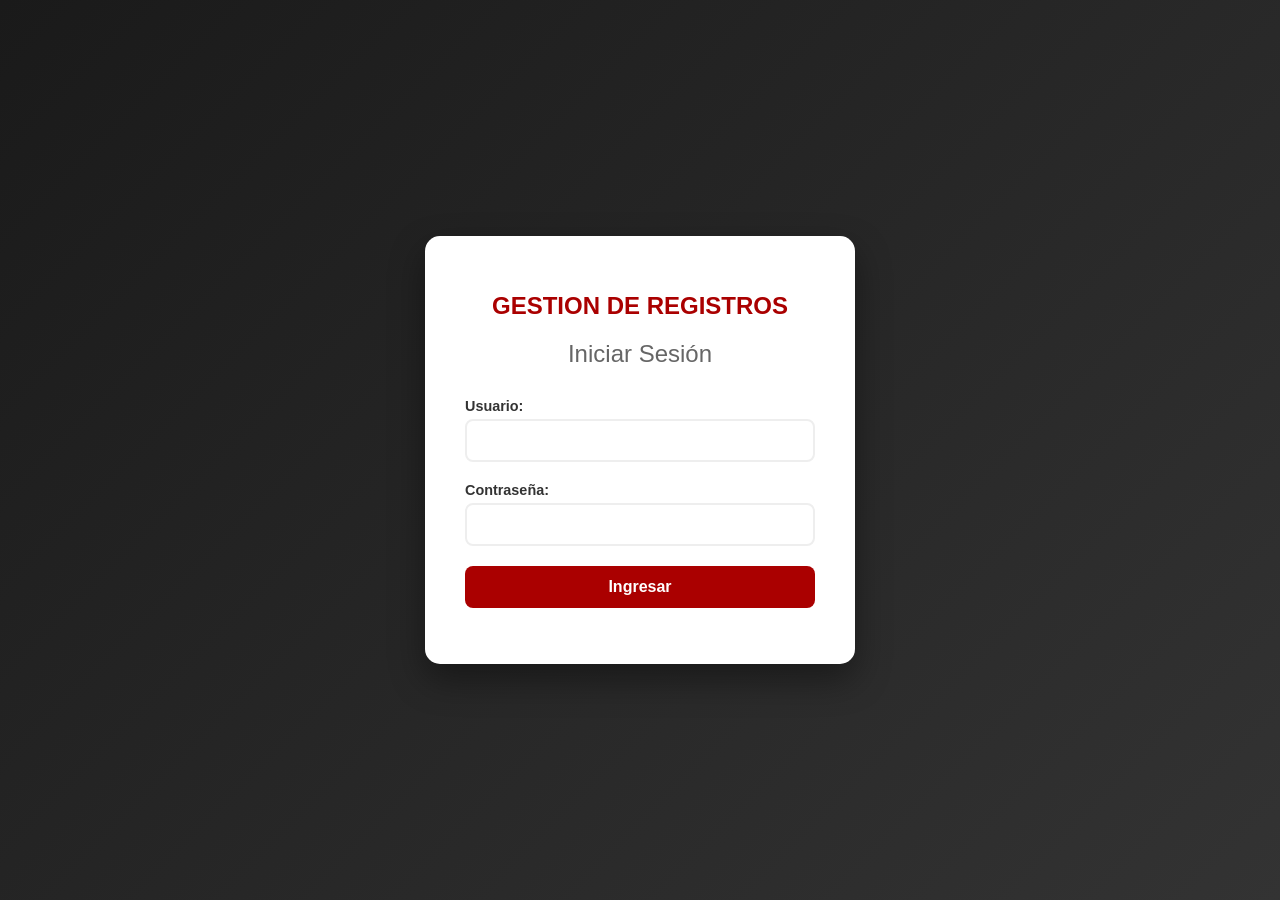
==== commit 4fd61ece: "usuario y contraseña" ====
--- a/index.html
+++ b/index.html
@@ -1,130 +1,23 @@
 <!DOCTYPE html>
 <html lang="es">
 <head>
-  <meta charset="UTF-8">
-  <meta name="viewport" content="width=device-width, initial-scale=1.0">
-  <title>Sistema de Créditos</title>
-  <link rel="stylesheet" href="simulador_completo.css">
+    <meta charset="UTF-8">
+    <meta name="viewport" content="width=device-width, initial-scale=1.0">
+    <title>Inicio de Sesión</title>
+    <link rel="stylesheet" href="diseño2.css">
 </head>
 <body>
- 
-<header>
-  <h1>Sistema Bancario de Créditos</h1>
-</header>
- 
-<nav>
-  <button onclick="mostrarSeccion('parametros');">Parámetros</button>
-  <button onclick="mostrarSeccion('clientes');">Clientes</button>
-  <button onclick="mostrarSeccion('credito');">Solicitar Crédito</button>
-  <button onclick="mostrarSeccion('listaCreditos');">Créditos Registrados</button>
-  <button onclick="mostrarSeccion('contacto');">Contacto</button>
-  <button id="btnTema" onclick="alternarTema();" style="background: linear-gradient(135deg, #f59e0b 0%, #d97706 100%); margin-left: auto;">☀️ Modo Claro</button>
-</nav>
-
-<section id="parametros">
-  <h2>Configurar Parámetros</h2>
-  <label>Tasa de interés anual:</label>
-  <input type="number" id="tasaInteres" min="10" max="20" value="15">
-  <span>%</span>
-  <br><br>
-  
-  <label>Monto Máximo Permitido ($):</label>
-  <input type="number" id="montoMaximoParametros" min="1" value="50000">
-  <br><br>
-  
-  <button onclick="guardarParametros();">Guardar parámetros</button>
-  <p id="mensajeTasa"></p>
-</section>
- 
-<section id="clientes" class="activa">
-  <h2>Registro de Clientes</h2>
-  <input type="text" id="correo" placeholder="Correo">
-  <input type="text" id="numero" placeholder="Número de Teléfono">
-  <input type="text" id="cedula" placeholder="Cédula">
-  <input type="text" id="nombre" placeholder="Nombre">
-  <input type="text" id="apellido" placeholder="Apellido">
-  <input type="number" id="ingresos" placeholder="Ingresos Mensuales">
-  <input type="number" id="egresos" placeholder="Egresos Mensuales">
-  <br><br>
-  <button onclick="guardarCliente();">Guardar cliente</button>
-  <button onclick="limpiar();">Limpiar Campos</button>
- 
-  <table>
-    <thead>
-      <tr>
-        <th>Correo</th>
-        <th>Teléfono</th>
-        <th>Cédula</th>
-        <th>Nombre</th>
-        <th>Apellido</th>
-        <th>Ingresos</th>
-        <th>Egresos</th>
-        <th>Acciones</th>
-      </tr>
-    </thead>
-    <tbody id="tablaClientes">
-    </tbody>
-  </table>
-</section>
- 
-<section id="credito">
-  <h2>Solicitar Crédito</h2>
-  <label>Buscar Cliente:</label>
-  <input type="text" id="buscarCedulaCredito" placeholder="Cédula del cliente">
-  <button onclick="buscarClienteCredito()">Buscar cliente</button>
- 
-  <div id="datosClienteCredito" class="card">
-    <p style="color: #777;">Ningún cliente seleccionado.</p>
-  </div>
- 
-  <h3>Simulador de Cuotas</h3>
-  <input type="number" id="montoCredito" placeholder="Monto solicitado ($)">
-  <input type="number" id="plazoCredito" placeholder="Plazo (en años)">
-  <br><br>
-  <button onclick="simularCredito()">Calcular crédito</button>
- 
-  <div id="resultadoCredito"></div>
-  <br>
-  <button id="btnSolicitarCredito" onclick="solicitarCredito()" disabled>
-    Solicitar crédito aprobado
-  </button>
-</section>
- 
-<section id="listaCreditos">
-  <h2>Créditos Registrados</h2>
-  <input type="text" id="buscarCedulaListado" placeholder="Ingresar cédula">
-  <button onclick="buscarCreditosCliente()">Buscar</button>
-  <button onclick="pintarCreditos(creditos)">Ver todos</button>
-  <button onclick="mostrarCreditosVip()">Créditos VIP</button>
- 
-  <table>
-    <thead>
-      <tr>
-        <th>Cédula</th>
-        <th>Cliente</th>
-        <th>Monto</th>
-        <th>Tasa</th>
-        <th>Plazo</th>
-        <th>Cuota Mensual</th>
-        <th>Acciones</th>
-      </tr>
-    </thead>
-    <tbody id="tablaCreditos">
-    </tbody>
-  </table>
-</section>
-
-<section id="contacto">
-  <h2>Contacto</h2>
-  <div class="card">
-    <p><strong>Desarrollado por:</strong> Jefferson Quispe</p>
-    <p>Carrera: desarrollador de programas</p>
-    <p>Redes sociales: jeffersonquispecando@gmail.com</p>
-    <p>SI PUEDES IMAGINARLO PUEDES CREARLO </p>
-  </div>
-</section>
- 
-<script src="utilitarios.js"></script>
-<script src="simulador_completo.js"></script>
+    <div class="contenedor">
+        <h1>GESTION DE REGISTROS </h1>
+        <h2>Iniciar Sesión</h2>
+        <form id="formularioLogin">
+            <label for="usuario">Usuario:</label>
+            <input type="text" id="usuario" name="usuario" required>
+            <label for="contrasena">Contraseña:</label>
+            <input type="password" id="contrasena" name="contrasena" required>
+           <button type="submit">Ingresar</button>
+        <p id="mensaje"></p>
+    </div>
+    <script src="codigo2.js"></script>
 </body>
-</html>+</html>
--- a/diseño2.css
+++ b/diseño2.css
@@ -0,0 +1,73 @@
+/* diseño2.css - Estilo Moderno */
+body {
+    font-family: 'Segoe UI', Tahoma, Geneva, Verdana, sans-serif;
+    display: flex;
+    justify-content: center;
+    align-items: center;
+    height: 100vh;
+    margin: 0;
+    background: linear-gradient(135deg, #1a1a1a 0%, #333333 100%);
+    color: #333;
+}
+
+.contenedor {
+    background: #ffffff;
+    padding: 40px;
+    border-radius: 15px;
+    box-shadow: 0 15px 35px rgba(0, 0, 0, 0.4);
+    width: 350px;
+    text-align: center;
+}
+
+h1 {
+    font-size: 1.5rem;
+    color: #aa0000; /* Rojo distintivo */
+    margin-bottom: 10px;
+    text-transform: uppercase;
+}
+
+h2 {
+    font-weight: 300;
+    margin-bottom: 30px;
+    color: #666;
+}
+
+label {
+    display: block;
+    text-align: left;
+    margin-bottom: 5px;
+    font-weight: bold;
+    font-size: 0.9rem;
+}
+
+input {
+    width: 100%;
+    padding: 12px;
+    margin-bottom: 20px;
+    border: 2px solid #eee;
+    border-radius: 8px;
+    box-sizing: border-box; /* Importante para el ancho */
+    transition: border-color 0.3s;
+}
+
+input:focus {
+    outline: none;
+    border-color: #aa0000;
+}
+
+button {
+    width: 100%;
+    padding: 12px;
+    background-color: #aa0000;
+    color: #fff;
+    border: none;
+    border-radius: 8px;
+    cursor: pointer;
+    font-size: 1rem;
+    font-weight: bold;
+    transition: background 0.3s;
+}
+
+button:hover {
+    background-color: #880000;
+}
